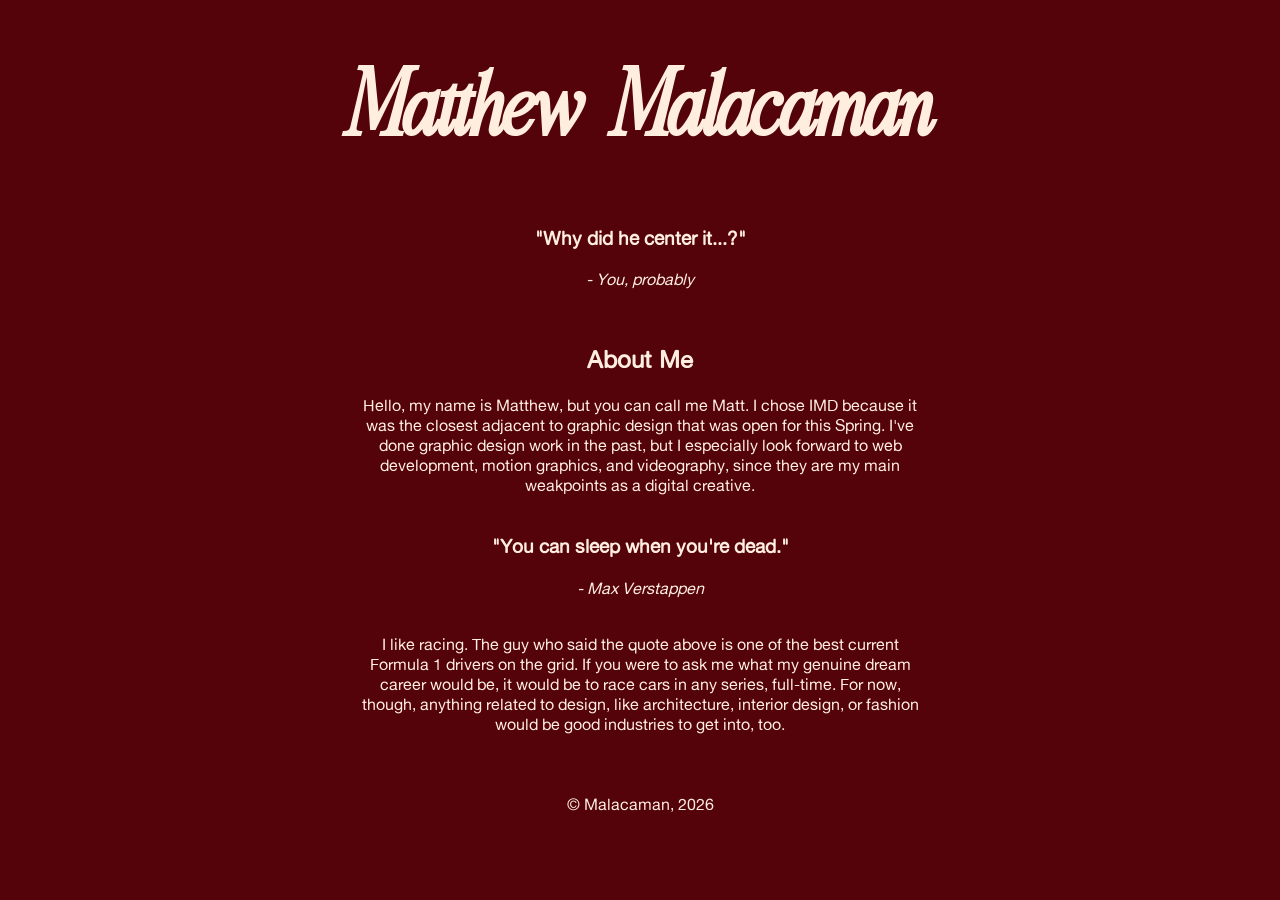
==== index.html @ c96caf59 "added comments and notes page" ====
<!DOCTYPE html>
<html lang="en">
<head>
    <meta charset="UTF-8">
    <meta name="viewport" content="width=device-width, initial-scale=1.0">
    <title>HTML Assignment 1</title>
    <link href="styles/styles.css" rel="stylesheet">
</head>
<body>
    <!-- For a hot second I put the header tag outside the body tag, 
     it broke everything in CSS (: -->
    <header>
        <!--H1 is my name because I'm cool-->
        <h1>Matthew Malacaman</h1>
    </header>

    <main>
        <!-- Yes, I chose to put the quote here using the blockquote -->
        <blockquote>
            <h3>"Why did he center it...?"</h3>
            <cite>- You, probably</cite>
        </blockquote>
    <!-- I REALLY hate having everything too close to each other-->
    <br>
        <!-- The article as stated in the requirements -->
        <article>
            <!--Heading for About Me and paragraph for the details-->
            <h1>About Me</h1>
            <!--50+ words per paragraph, W Speed-->
            <p> Hello, my name is Matthew, but you can call me Matt.
                I chose IMD because it was the closest adjacent to graphic design
                that was open for this Spring. I've done graphic design work
                in the past, but I especially look forward to web development,
                motion graphics, and videography, since they are my main
                weakpoints as a digital creative. 
            </p>
        <br>
            <!-- "Motivational quote" when I just wanna achieve this man's level
             of uncaring -->
            <blockquote>
                <h3>"You can sleep when you're dead."</h3>
                <cite>- Max Verstappen</cite>
            </blockquote>
        <br>
            <p> I like racing. The guy who said the quote above is one of
                the best current Formula 1 drivers on the grid. If you were to
                ask me what my genuine dream career would be, it would be to race
                cars in any series, full-time. For now, though, anything related
                to design, like architecture, interior design, or fashion would
                be good industries to get into, too.
            </p>
        </article>
        <br>
        <br>
        <br>
    </main>
    <!-- Can't let AI steal this -->
    <footer>
        <p>&copy; Malacaman, 2026</p>
        <br>
    </footer>
</body>
</html>
---- styles/styles.css ----
body{
    background-color:#54030A;   
}

/*I tend to try too hard when it comes to anything with font and color,
even if we weren't taught this yet*/
@font-face {
    font-family: 'relationship of melodrame';
    src: url('fonts/relationship-of-melodrame.ttf'), format('truetype');
}

@font-face {
    font-family: 'AlteHaasGroteskRegular';
    src: url('fonts/AlteHaasGroteskRegular.ttf'), format('truetype');
}

/*I wanna make my header BIG, also so I can have h1's in other places that
can stnad on their own*/
header{
    font-family: 'relationship of melodrame';
    font-size: 48px;
    color:#ffeedd;
    text-align: center;
}

main{
    font-family:'AlteHaasGroteskRegular';
    color:#ffeedd;
    text-align:center;
}

p{
    max-width:560px; /*goated css parameter*/
    margin:auto; /*no clue what this does EXACTLY, but it centered the text*/
}

footer{
    color:#ffeedd;
    font-family:'AlteHaasGroteskRegular';
    text-align: center;
}
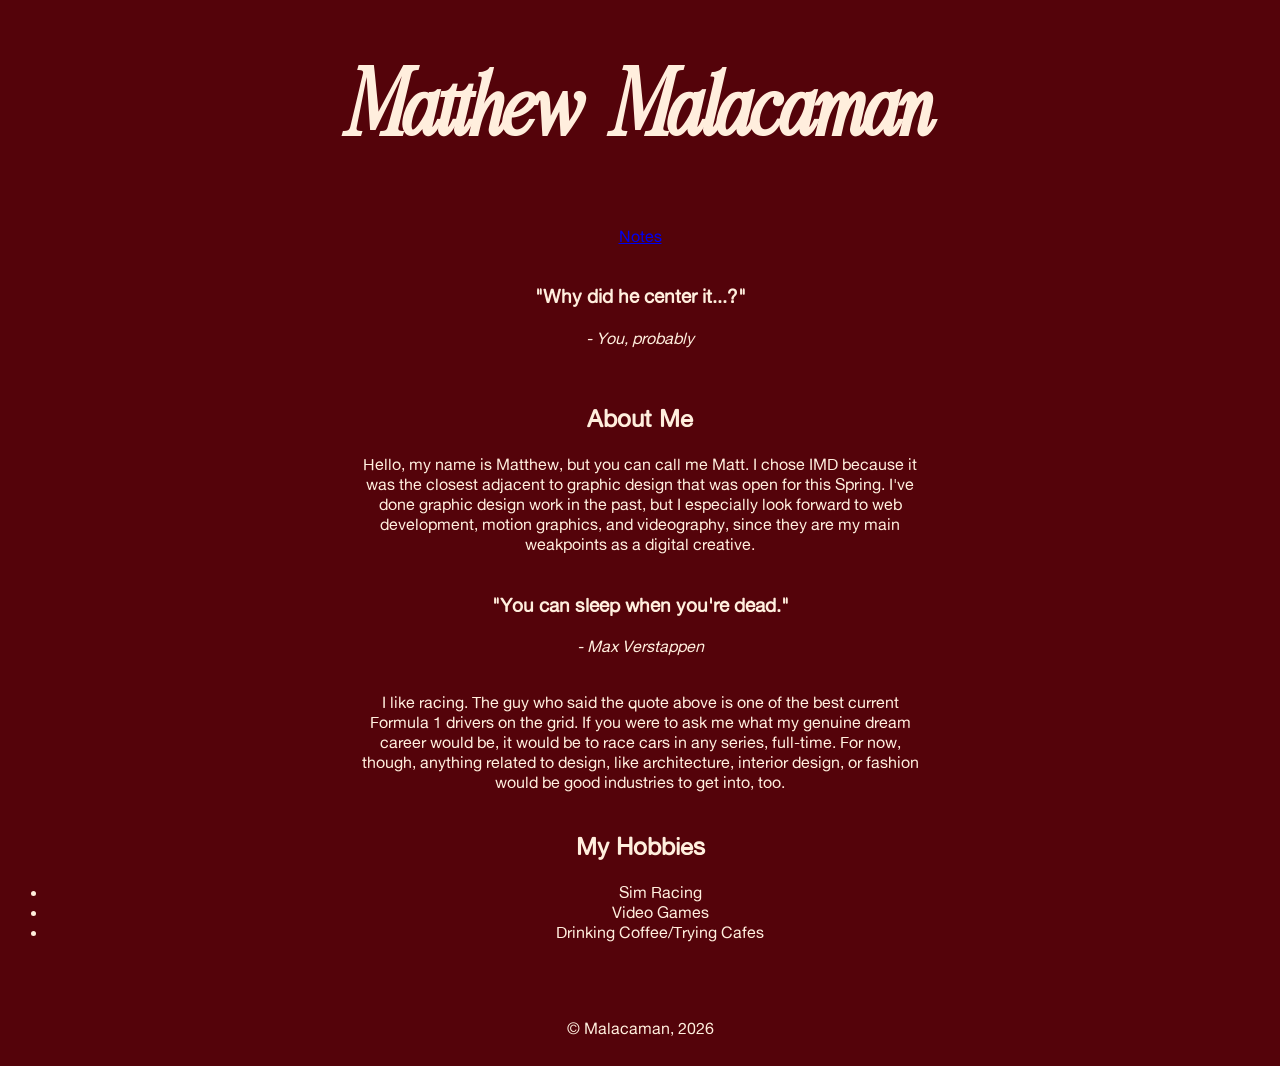
==== commit d916333e: "added hobbies list, notes, and fixed styles" ====
--- a/index.html
+++ b/index.html
@@ -13,6 +13,12 @@
         <!--H1 is my name because I'm cool-->
         <h1>Matthew Malacaman</h1>
     </header>
+
+    <nav>
+        <a href="notes.html">Notes</a>
+    </nav>
+
+    <br>
 
     <main>
         <!-- Yes, I chose to put the quote here using the blockquote -->
@@ -51,6 +57,15 @@
             </p>
         </article>
         <br>
+        <article>
+            <h1>My Hobbies</h1>
+            <ul>
+                <li>Sim Racing</li>
+                <li>Video Games</li>
+                <li>Drinking Coffee/Trying Cafes</li>
+            </ul>
+        </article>
+        <br>
         <br>
         <br>
     </main>
--- a/styles/styles.css
+++ b/styles/styles.css
@@ -1,5 +1,8 @@
 body{
     background-color:#54030A;   
+    color:#ffeedd;
+    text-align: center;
+    font-family:'AlteHaasGroteskRegular';
 }
 
 /*I tend to try too hard when it comes to anything with font and color,
@@ -19,14 +22,6 @@
 header{
     font-family: 'relationship of melodrame';
     font-size: 48px;
-    color:#ffeedd;
-    text-align: center;
-}
-
-main{
-    font-family:'AlteHaasGroteskRegular';
-    color:#ffeedd;
-    text-align:center;
 }
 
 p{
@@ -35,7 +30,5 @@
 }
 
 footer{
-    color:#ffeedd;
     font-family:'AlteHaasGroteskRegular';
-    text-align: center;
 }
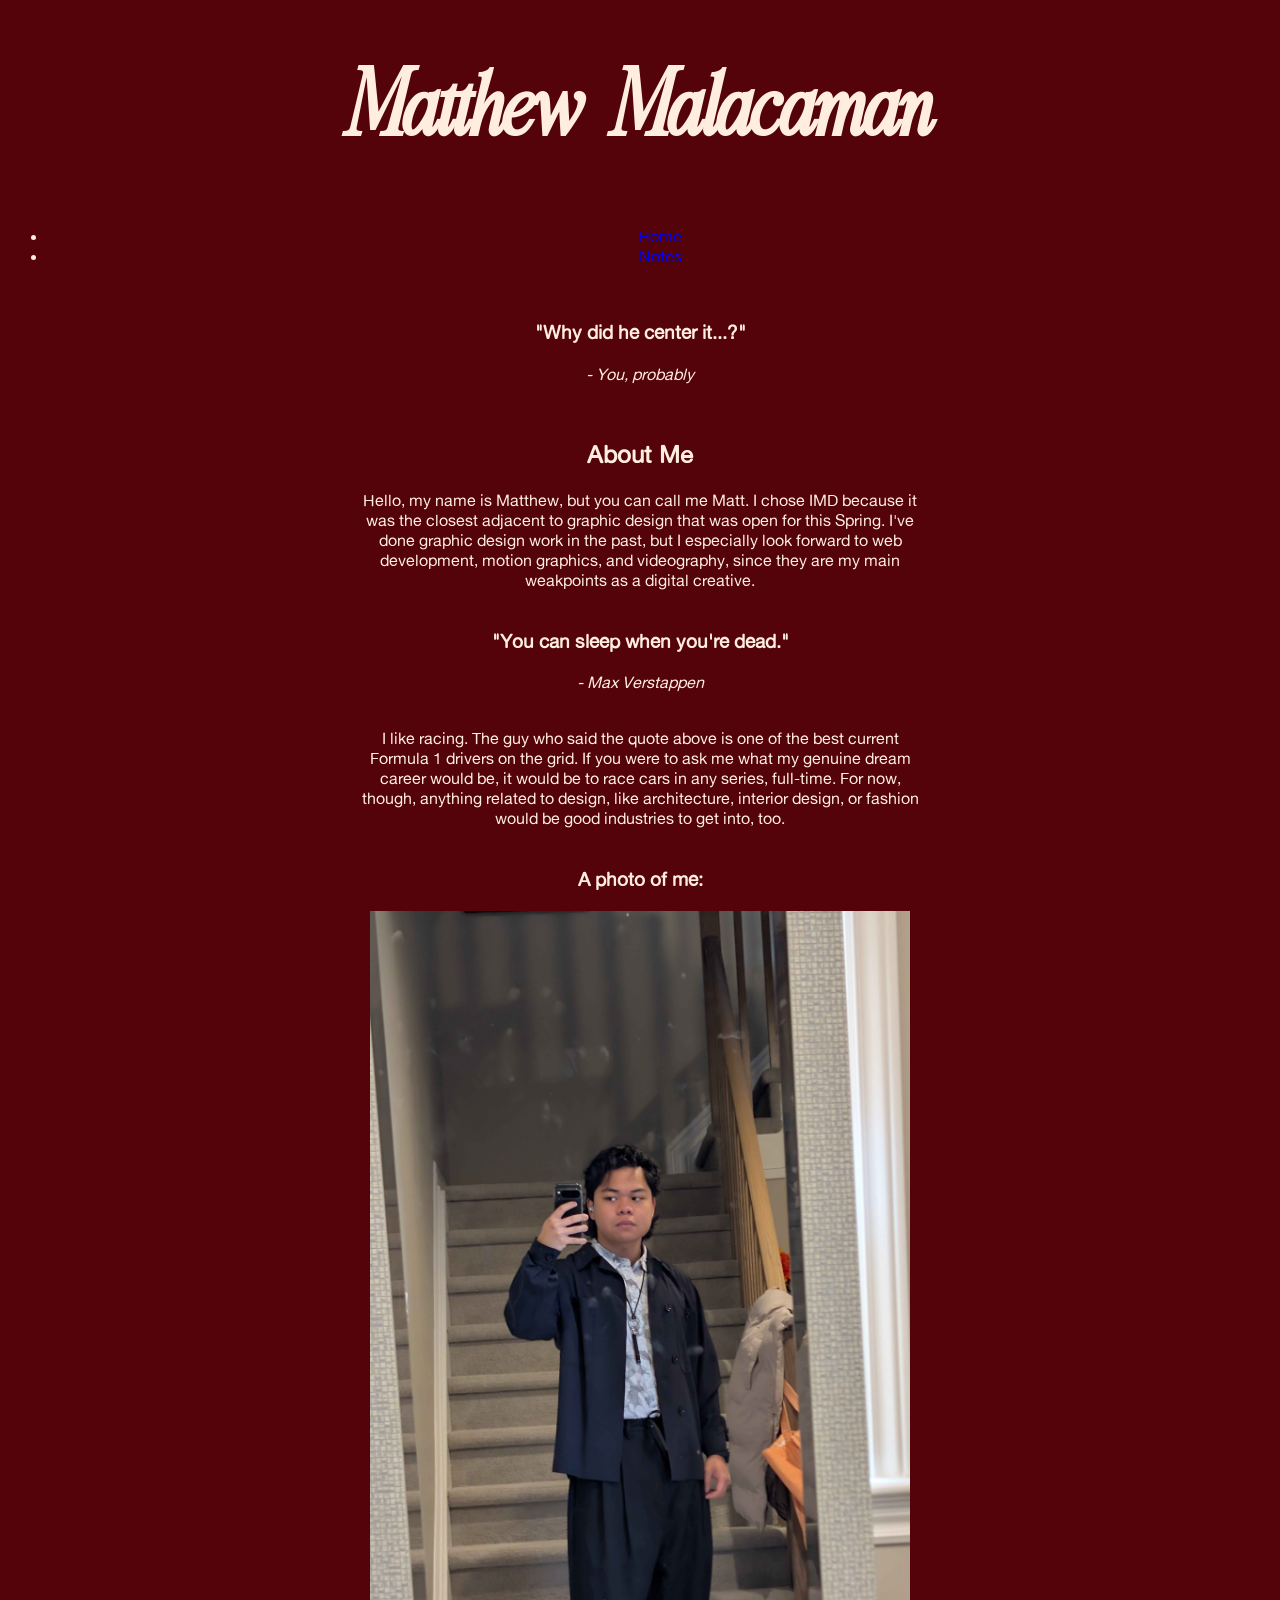
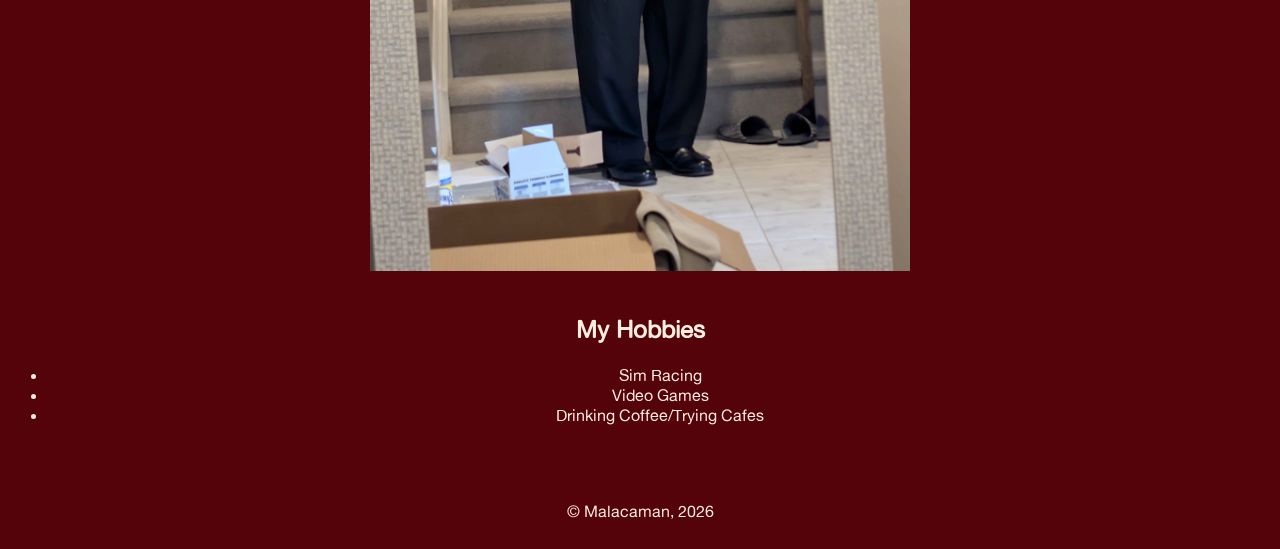
==== commit ef00e85c: "added image" ====
--- a/index.html
+++ b/index.html
@@ -13,13 +13,13 @@
         <!--H1 is my name because I'm cool-->
         <h1>Matthew Malacaman</h1>
     </header>
-
     <nav>
-        <a href="notes.html">Notes</a>
+        <ul>
+            <li><a href="index.html">Home</a></li>
+            <li><a href="notes.html">Notes</a></li>
+        </ul>
     </nav>
-
     <br>
-
     <main>
         <!-- Yes, I chose to put the quote here using the blockquote -->
         <blockquote>
@@ -55,6 +55,9 @@
                 to design, like architecture, interior design, or fashion would
                 be good industries to get into, too.
             </p>
+            <br>
+            <h3>A photo of me:</h3>
+            <img src="images/me.jpg" alt="A picture of me">
         </article>
         <br>
         <article>
--- a/styles/styles.css
+++ b/styles/styles.css
@@ -29,6 +29,10 @@
     margin:auto; /*no clue what this does EXACTLY, but it centered the text*/
 }
 
+img{
+    width: 540px;
+}
+
 footer{
     font-family:'AlteHaasGroteskRegular';
 }
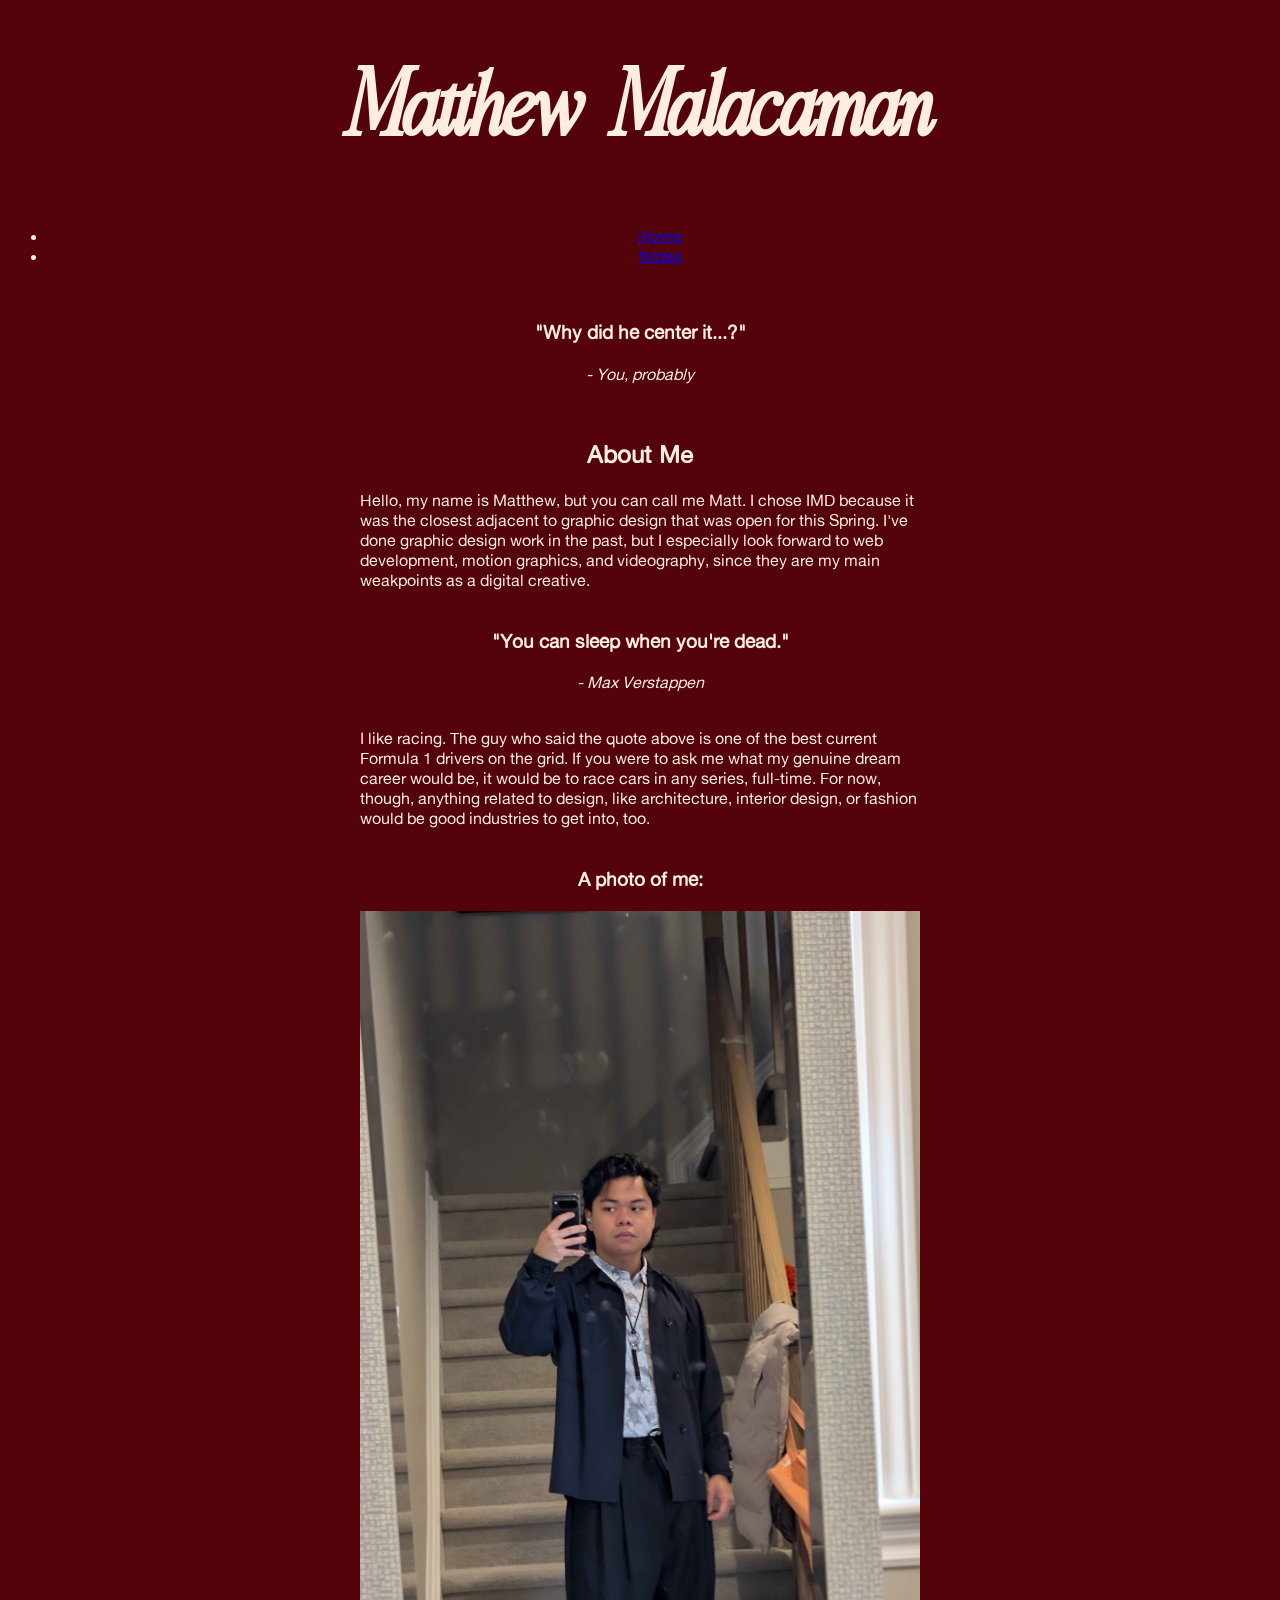
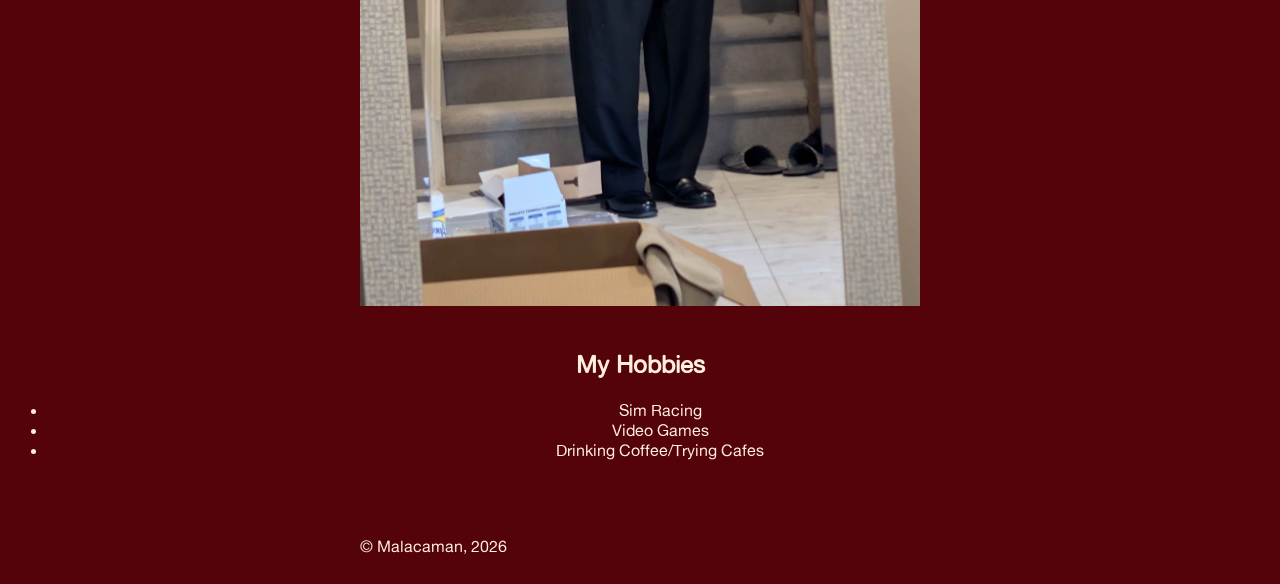
==== commit 498c1294: "fixed css and added desc list" ====
--- a/index.html
+++ b/index.html
@@ -32,7 +32,7 @@
         <article>
             <!--Heading for About Me and paragraph for the details-->
             <h1>About Me</h1>
-            <!--50+ words per paragraph, W Speed-->
+            <!--50+ words per paragraph-->
             <p> Hello, my name is Matthew, but you can call me Matt.
                 I chose IMD because it was the closest adjacent to graphic design
                 that was open for this Spring. I've done graphic design work
--- a/styles/styles.css
+++ b/styles/styles.css
@@ -25,12 +25,19 @@
 }
 
 p{
+    text-align: left;
     max-width:560px; /*goated css parameter*/
     margin:auto; /*no clue what this does EXACTLY, but it centered the text*/
 }
 
 img{
-    width: 540px;
+    width: 560px;
+}
+
+dd{
+    text-align: left;
+    max-width: 560px;
+    margin: auto;
 }
 
 footer{
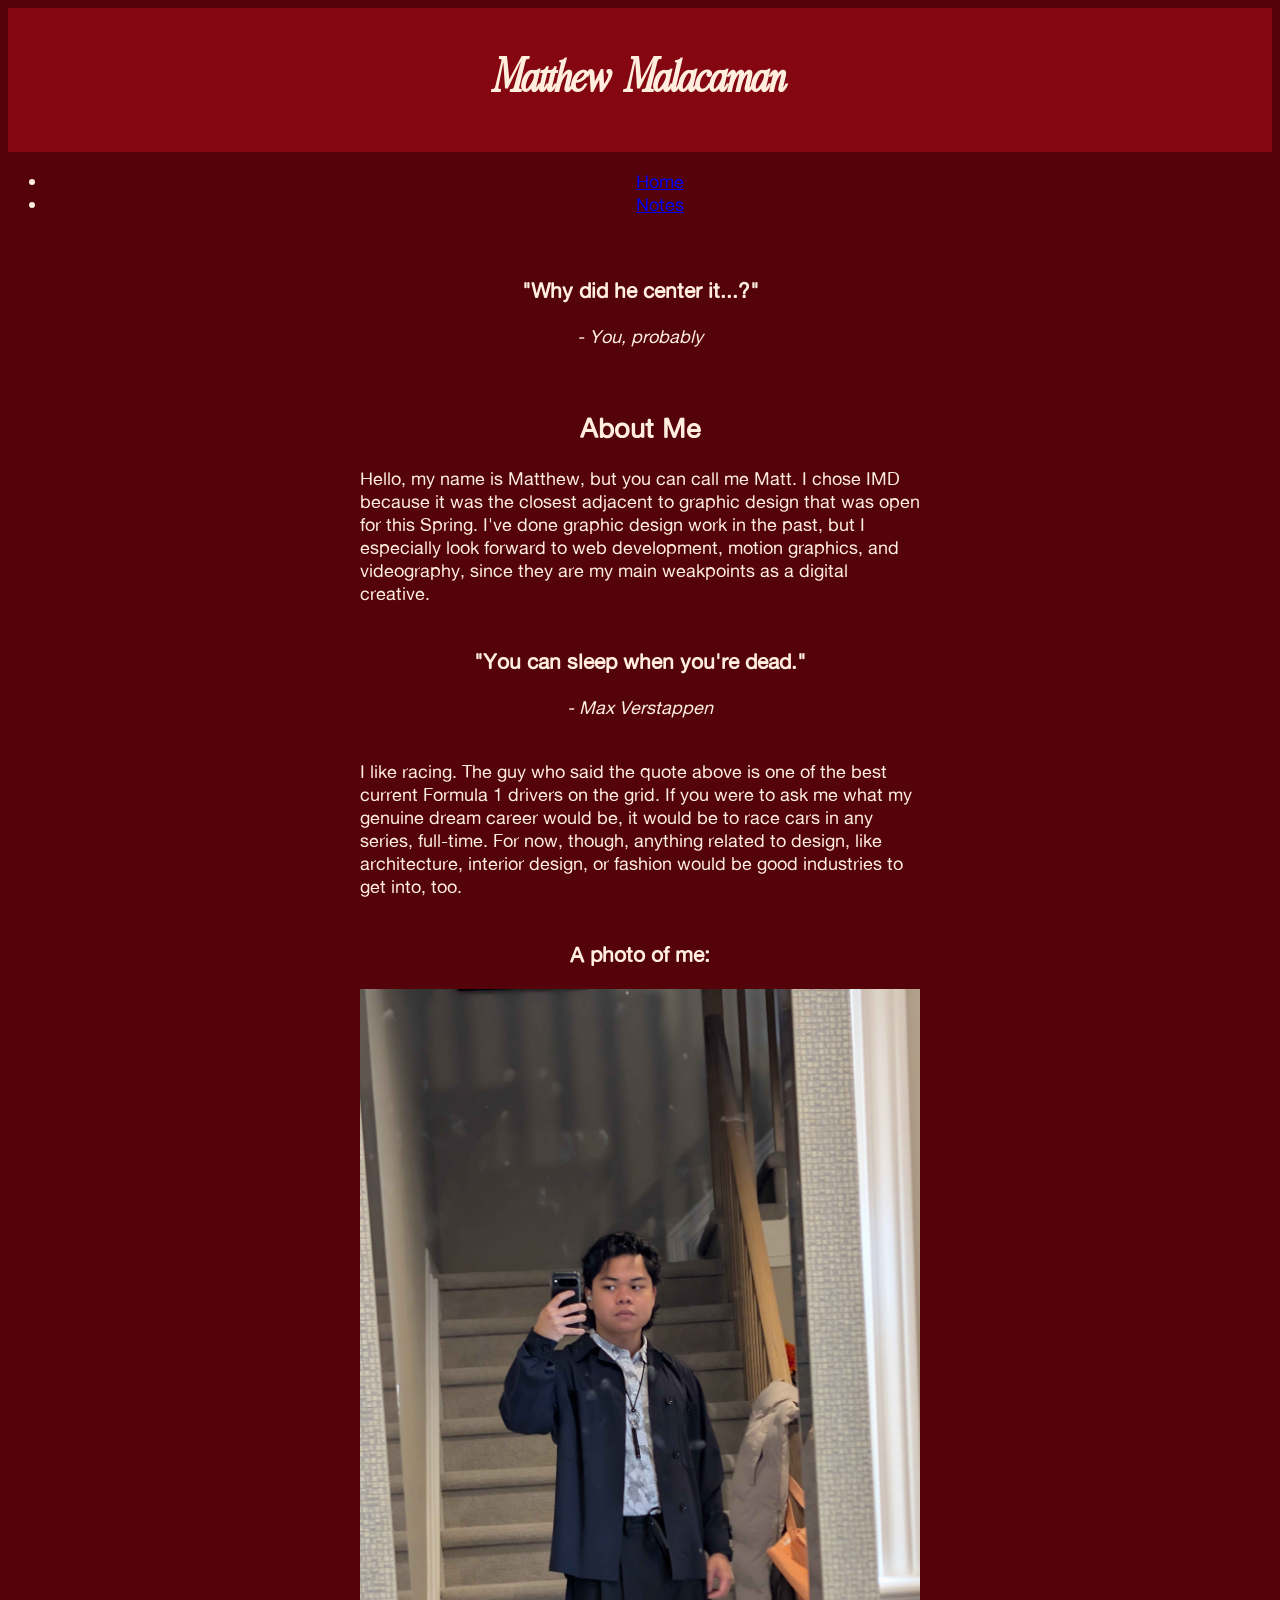
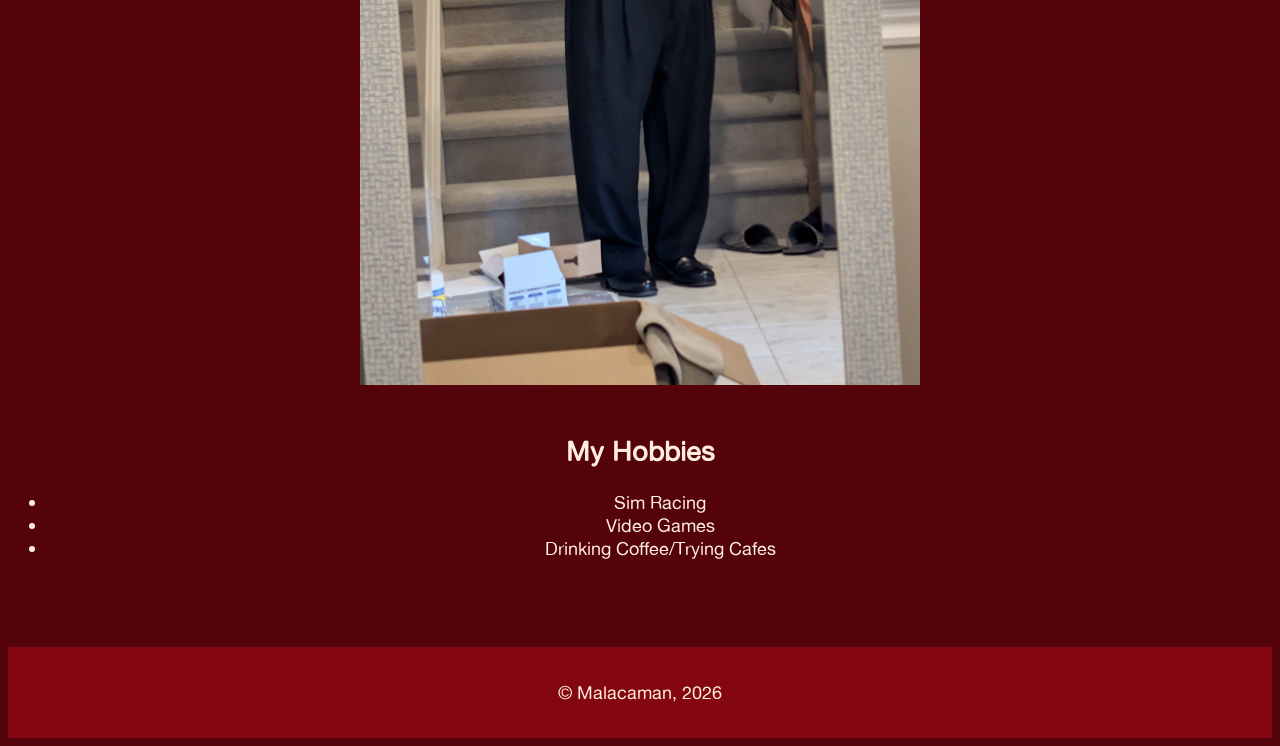
==== commit 42c29ec7: "fixing css selectors" ====
--- a/index.html
+++ b/index.html
@@ -11,7 +11,8 @@
      it broke everything in CSS (: -->
     <header>
         <!--H1 is my name because I'm cool-->
-        <h1>Matthew Malacaman</h1>
+        <!--Class with 'site-title'; sir, yes, sir!-->
+        <h1 class="site-title">Matthew Malacaman</h1>
     </header>
     <nav>
         <ul>
@@ -31,7 +32,7 @@
         <!-- The article as stated in the requirements -->
         <article>
             <!--Heading for About Me and paragraph for the details-->
-            <h1>About Me</h1>
+            <h2>About Me</h2>
             <!--50+ words per paragraph-->
             <p> Hello, my name is Matthew, but you can call me Matt.
                 I chose IMD because it was the closest adjacent to graphic design
@@ -61,7 +62,7 @@
         </article>
         <br>
         <article>
-            <h1>My Hobbies</h1>
+            <h2>My Hobbies</h2>
             <ul>
                 <li>Sim Racing</li>
                 <li>Video Games</li>
@@ -75,7 +76,6 @@
     <!-- Can't let AI steal this -->
     <footer>
         <p>&copy; Malacaman, 2026</p>
-        <br>
     </footer>
 </body>
 </html>
--- a/styles/styles.css
+++ b/styles/styles.css
@@ -3,6 +3,7 @@
     color:#ffeedd;
     text-align: center;
     font-family:'AlteHaasGroteskRegular';
+    font-size: 18px; /*biggen the text?*/
 }
 
 /*I tend to try too hard when it comes to anything with font and color,
@@ -19,17 +20,21 @@
 
 /*I wanna make my header BIG, also so I can have h1's in other places that
 can stnad on their own*/
-header{
+/*06-16: I can finally isolate the site title*/
+.site-title{
     font-family: 'relationship of melodrame';
     font-size: 48px;
 }
 
-p{
-    text-align: left;
+/*Added main selector to center the footer and it... worked? if it's not broke
+don't fix it i guess*/
+main p{
+    text-align: left; /*ok maybe I hate centering now too*/
     max-width:560px; /*goated css parameter*/
     margin:auto; /*no clue what this does EXACTLY, but it centered the text*/
 }
 
+/*keep it nice n tidy*/
 img{
     width: 560px;
 }
@@ -40,6 +45,8 @@
     margin: auto;
 }
 
-footer{
-    font-family:'AlteHaasGroteskRegular';
+header, footer{
+    background-color: #830610; /*neat lil subtle color shift*/
+    padding: 16px; /*The footer tightness is killing me*/
+    text-align: center;
 }
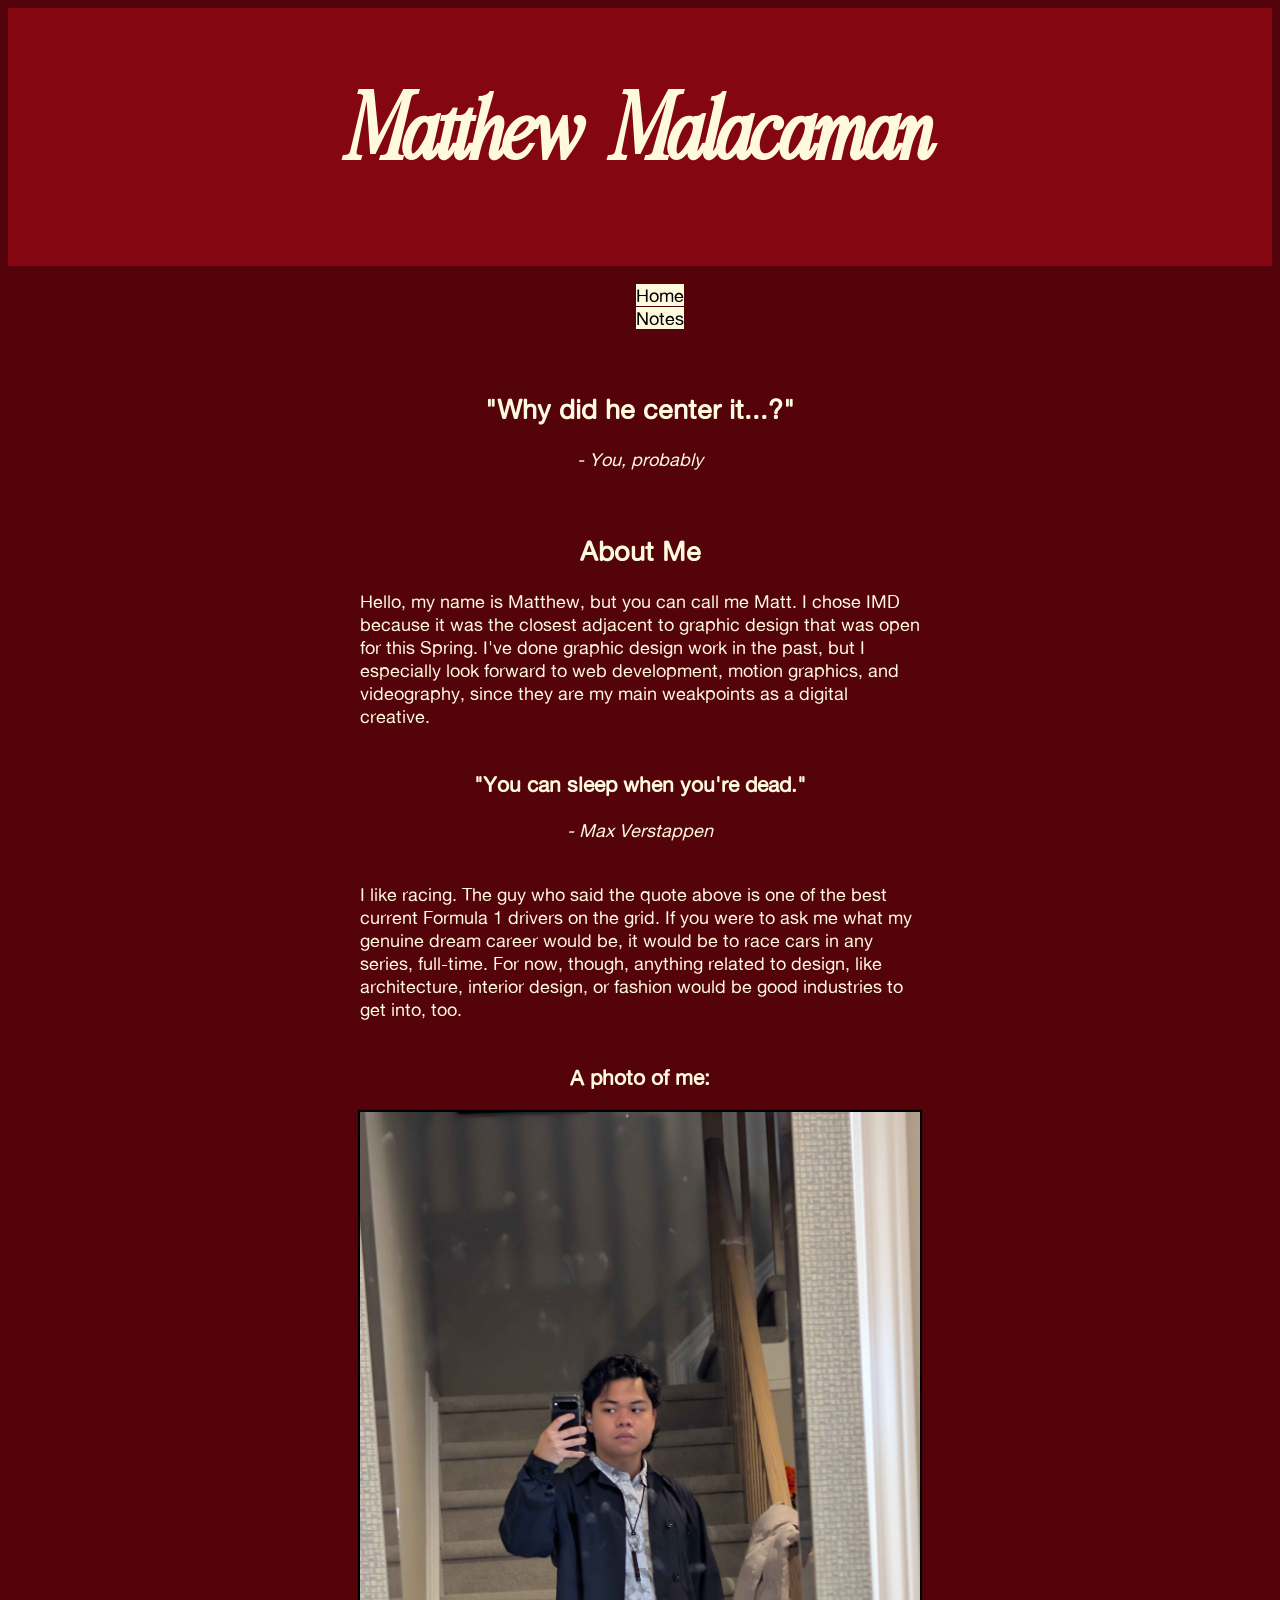
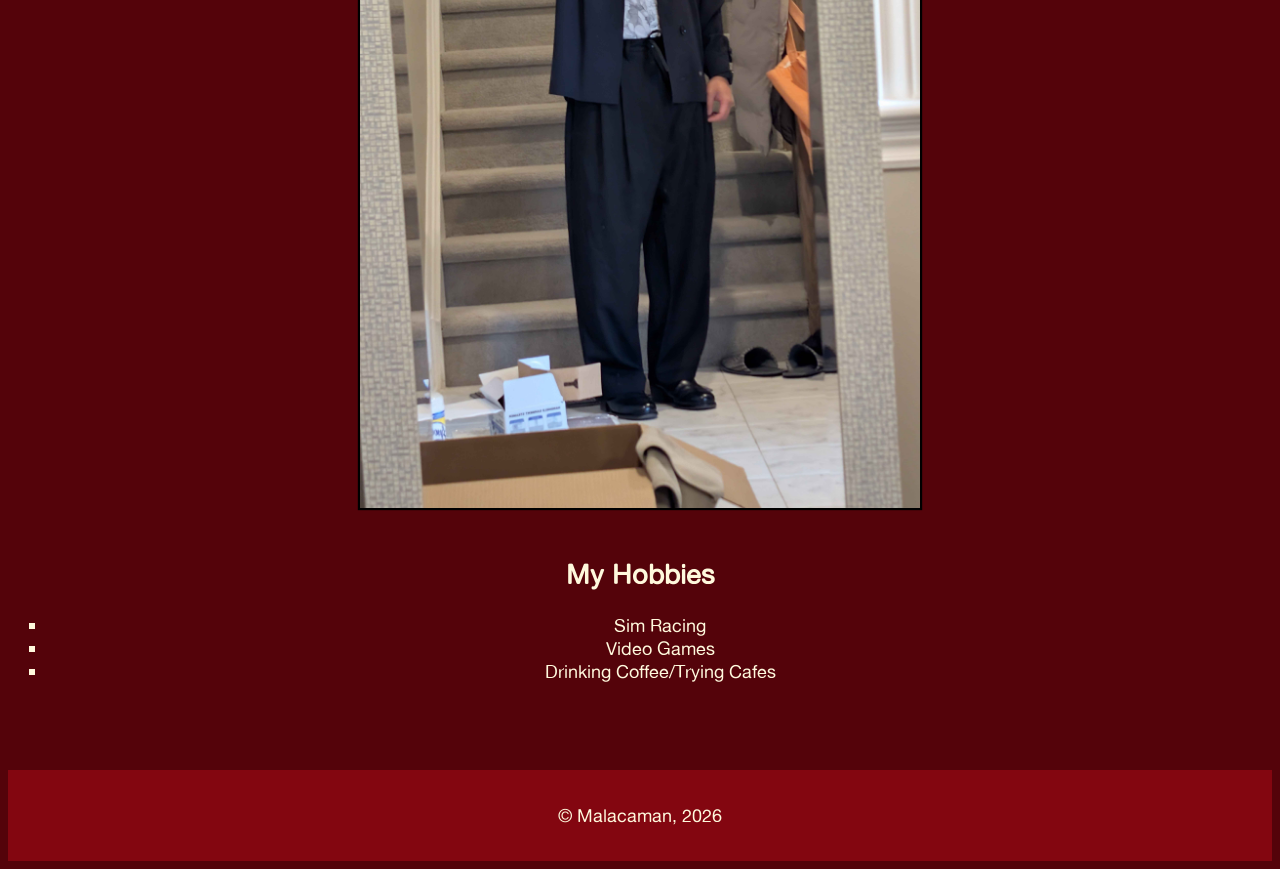
==== commit a392963c: "styling the html website changes except link border" ====
--- a/index.html
+++ b/index.html
@@ -24,7 +24,8 @@
     <main>
         <!-- Yes, I chose to put the quote here using the blockquote -->
         <blockquote>
-            <h3>"Why did he center it...?"</h3>
+            <!--So HTML Validator can stop peeking over my shoulder-->
+            <h2>"Why did he center it...?"</h2>
             <cite>- You, probably</cite>
         </blockquote>
     <!-- I REALLY hate having everything too close to each other-->
@@ -58,7 +59,8 @@
             </p>
             <br>
             <h3>A photo of me:</h3>
-            <img src="images/me.jpg" alt="A picture of me">
+            <!--Classes and ID's might be peak-->
+            <img src="images/me.jpg" alt="A picture of me" id="my-image">
         </article>
         <br>
         <article>
--- a/styles/styles.css
+++ b/styles/styles.css
@@ -1,6 +1,6 @@
 body{
     background-color:#54030A;   
-    color:#ffeedd;
+    color:#fff9dd;
     text-align: center;
     font-family:'AlteHaasGroteskRegular';
     font-size: 18px; /*biggen the text?*/
@@ -23,7 +23,7 @@
 /*06-16: I can finally isolate the site title*/
 .site-title{
     font-family: 'relationship of melodrame';
-    font-size: 48px;
+    font-size: 96px;
 }
 
 /*Added main selector to center the footer and it... worked? if it's not broke
@@ -34,9 +34,35 @@
     margin:auto; /*no clue what this does EXACTLY, but it centered the text*/
 }
 
-/*keep it nice n tidy*/
-img{
+/*keep it nice n tidy. also using the id selector to keep things minimal*/
+#my-image{
     width: 560px;
+    box-shadow: 0 0 1px 2px black; /*cool 2000s-esque shadow*/
+}
+
+main ul{
+    list-style-type: square; /*i honestly had to look this up but now i know*/
+}
+
+nav ul{
+    list-style-type: none; /*guessed completely blind for this one and it 
+    worked*/
+}
+
+a{
+    background-color: #fff9dd;
+    text-decoration: none;
+    color: #000000;
+    border-color: #f9a552;
+}
+
+a:hover{
+    font-weight: bold; /*I can already see a timeline where I play with this
+    feature*/
+}
+
+a:active{
+    color: #f9a552;
 }
 
 dd{
